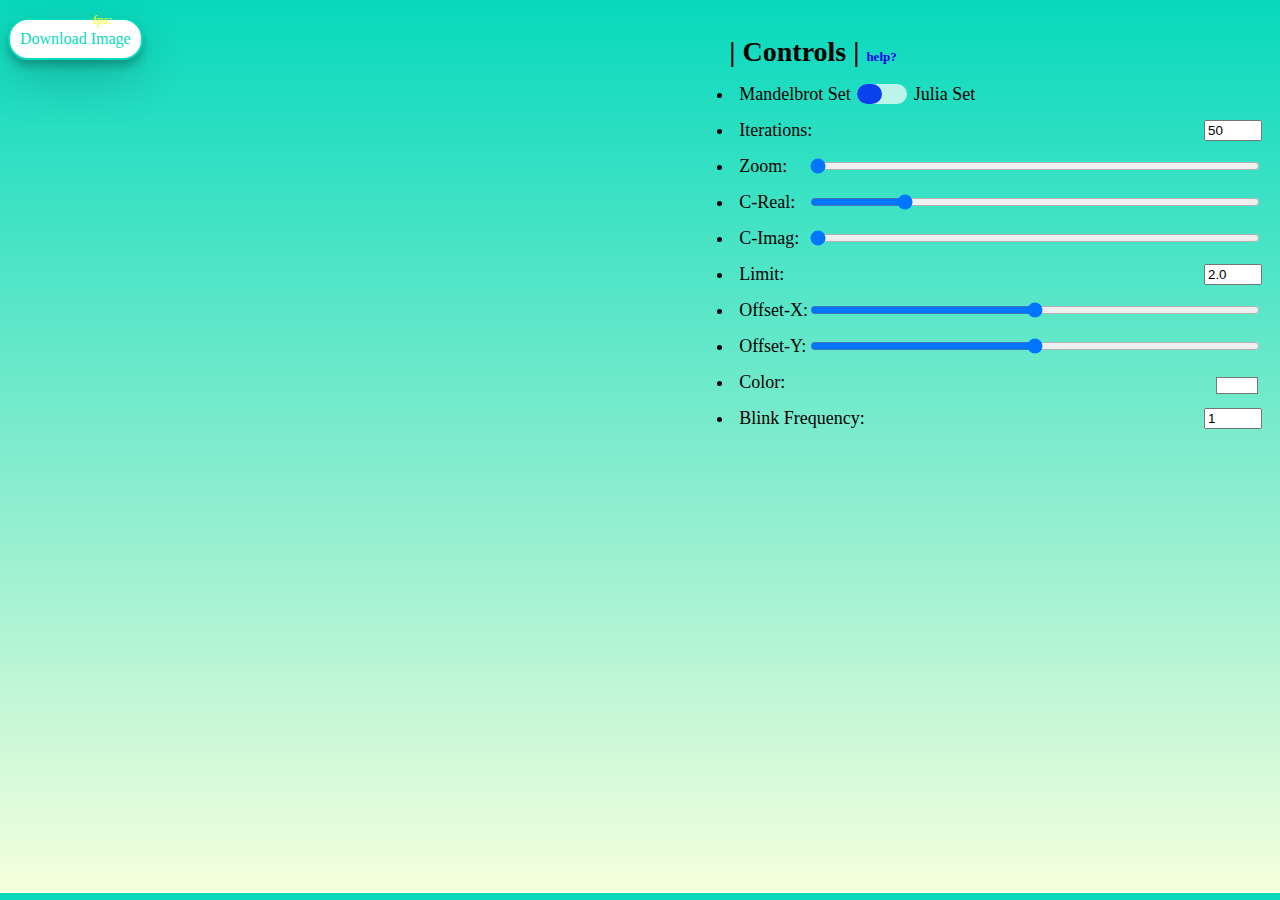
==== index.html @ c3b5316a "Merge pull request #4 from Thilagavathi1/master" ====
<!DOCTYPE html>
<html lang="en">
  <head>
    <meta charset="UTF-8" />
    <meta name="viewport" content="width=device-width, initial-scale=1.0" />

    <link rel="stylesheet" href="./css/main.css" />
    <link rel="icon" href="./favicon.png" type="image/icon type">
    <title>Mandelbrot Set</title>
  </head>
  <body>
    <div class="root">

      <div class="application">
        <label id="fps">fps: </label>
        <label id="title">Mandelbrot Set</label>
        <div id="canvas-container"></div>
        <div id="ui">
          <ul>
            | Controls |
            <a href="help.html" style="float: none; font-size: 13px; text-decoration: none;">help?</a>
            <li>Mandelbrot Set <input type="range" min="0" max="1" step="1" value="0" id="toggle-fractal"> Julia Set
            </li>
            <li>
              Iterations: <input type="number" value="50" id="iter" />
            </li>
            <li>
              Zoom:
              <input
                type="range"
                min="1.0"
                max="250"
                step="0.001"
                value="1.0"
                id="scale"
              />
            </li>
            <li>
              C-Real:
              <input
                type="range"
                min="-2.0"
                max="2.0"
                step="0.001"
                value="-1.2"
                id="c-real"
              />
            </li>
            <li>
              C-Imag:
              <input
                type="range"
                min="0.0"
                max="1.0"
                step="0.001"
                value="0.0"
                id="c-imag"
              />
            </li>
            <li>
              Limit: <input type="number" value="2.0" step="0.2" id="limit" />
            </li>
            <li>
              Offset-X:
              <input
                type="range"
                value="0.0"
                step="0.05"
                min="-1.0"
                max="1.0"
                id="offset-x"
              />
            </li>
            <li>
              Offset-Y:
              <input
                type="range"
                value="0.0"
                step="0.05"
                min="-1.0"
                max="1.0"
                id="offset-y"
              />
            </li>
            <li>Color: <input type="color" value="#ffffff" id="color" /></li>
            <li>
              Blink Frequency: <input type="number" value="1" id="color-freq" />
            </li>
          </ul>
        </div>
        <a id="download" download="mandelbrot_image.png" 
        onclick ="downloadCanvasAsImage(this)" >Download Image</a>
      </div>
      <div class="footer"></div>
    </div>

    <script>
      var downloadCanvasAsImage = function(){
      let canvasImage = document.getElementById('canvas').toDataURL('image/png');
      let xhr = new XMLHttpRequest();
      xhr.responseType = 'blob';
      xhr.onload = function () {
        let a = document.createElement('a');
        a.href = window.URL.createObjectURL(xhr.response);
        a.download = 'mandelbrot_image.png';
        a.style.display = 'none';
        document.body.appendChild(a);
        a.click();
        a.remove()
      };
      xhr.open('GET', canvasImage); // This is to download the canvas Image
      xhr.send();
     }
    </script>
    <script src="./js/shaders.js"></script>
    <script src="./js/constants.js"></script>
    <script src="./js/index.js"></script>
    <script src="./js/ui.js"></script>
  </body>
</html>
---- css/main.css ----
body {
  background: linear-gradient(to bottom, #07d9bd, #f6ffdd);
}

.root {
  height: 97.4vh;
}

#canvas-container {
  float: left;
}

#title {
  position: relative;
  left: -700px;
  top: 5px;
  color: white;
  font-size: 18px;
}

#fps {
  position: relative;
  left: -50px;
  color: yellow;
  font-size: 13px;
}

#ui {
  float: right;
}

#ui ul {
  font-size: 28px;
  font-weight: bold;
}

#ui li {
  font-size: 18px;
  margin: 5px;
  padding: 5px;
  font-weight: normal;
}

input {
  float: right;
}

input[type="number"] {
  width: 50px;
}

input[type="range"] {
  width: 450px;
}

input[type="color"] {
  border: none;
  background: none;
}

#toggle-fractal {
  float: none;
  width: 50px;
  transform: translate(0, 4px);

  -webkit-appearance: none;
  appearance: none;
  height: 20px;
  border-radius: 10px;
  background: white;
  outline: none;
  opacity: 0.7;
  -webkit-transition: 0.2s;
  transition: opacity 0.2s;
}

#toggle-fractal:hover {
  opacity: 1.5;
}

#toggle-fractal::-webkit-slider-thumb {
  -webkit-appearance: none;
  appearance: none;
  width: 25px;
  height: 20px;
  border-radius: 10px;
  background: blue;
  cursor: pointer;
}

#toggle-fractal::-webkit-slider-thumb:hover {
  background: darkblue;
}

#download {
  float: left;
  /* border: none; */
  border: 2px solid #07d9bd;

  text-decoration: none;
  border-radius: 20px;
  padding: 10px;
  margin: 10px 0px;
  background-color: white;
  color: #07d9bd;
  box-shadow: 0 6px 8px 0 rgba(0, 0, 0, 0.24), 0 17px 50px 0 rgba(0, 0, 0, 0.19);
  transition-duration: 0.1s;
}

#download:hover {
  background-color: #07d9bd;
  cursor: pointer;
  box-shadow: 0 12px 16px 0 rgba(0, 0, 0, 0.24),
    0 17px 50px 0 rgba(0, 0, 0, 0.19);
  color: white;
}
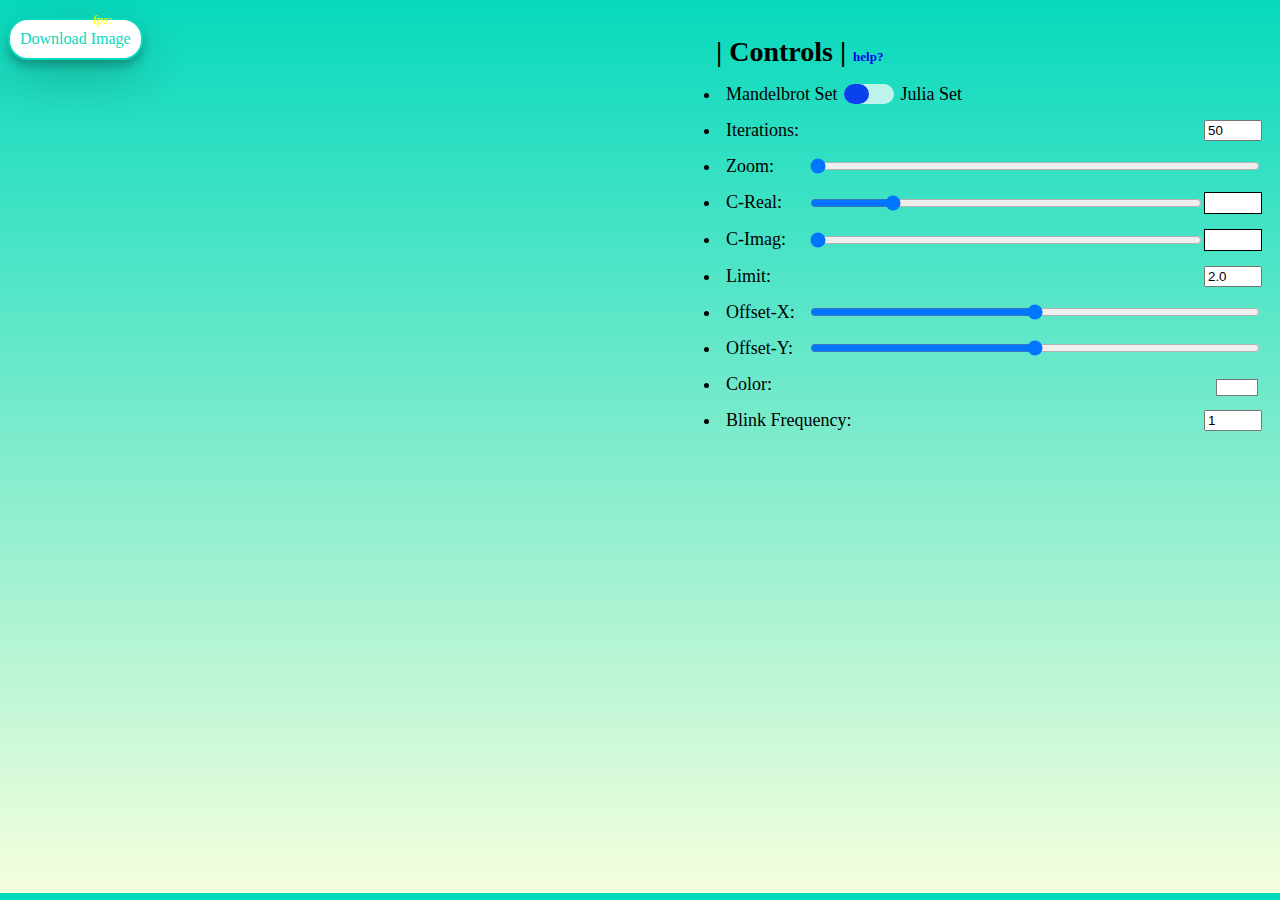
==== commit d77e32a9: "add C-Imag display" ====
--- a/index.html
+++ b/index.html
@@ -13,7 +13,7 @@
 
       <div class="application">
         <label id="fps">fps: </label>
-        <label id="title">Mandelbrot Set</label>
+        <label id="title">Mandelbrot Set and Julia Set</label>
         <div id="canvas-container"></div>
         <div id="ui">
           <ul>
@@ -36,27 +36,33 @@
               />
             </li>
             <li>
-              C-Real:
-              <input
+              <div id="displayer">
+                C-Real:
+                <input
                 type="range"
                 min="-2.0"
                 max="2.0"
                 step="0.001"
                 value="-1.2"
                 id="c-real"
-              />
+                />
+              <div class="display" id="c-real-display"></div>
+              </div>
             </li>
             <li>
-              C-Imag:
-              <input
+              <div id="displayer">
+                C-Imag:
+                <input
                 type="range"
                 min="0.0"
                 max="1.0"
                 step="0.001"
                 value="0.0"
                 id="c-imag"
-              />
-            </li>
+                />
+              <div class="display" id="c-imag-display"></div>
+              </div>
+              </li>
             <li>
               Limit: <input type="number" value="2.0" step="0.2" id="limit" />
             </li>
--- a/css/main.css
+++ b/css/main.css
@@ -8,6 +8,7 @@
 
 #canvas-container {
   float: left;
+  cursor: pointer;
 }
 
 #title {
@@ -114,3 +115,26 @@
     0 17px 50px 0 rgba(0, 0, 0, 0.19);
   color: white;
 }
+
+#displayer {
+  display: flex;
+}
+
+#c-imag {
+  width: 392px;
+  margin-left: 24px;
+}
+
+#c-real {
+  width: 392px;
+  margin-left: 28px;
+}
+
+.display {
+  background-color: white;
+  border: 1px solid black;
+  width: 52px;
+  padding: 1px 2px;
+  height: 18px;
+  font-size: 14px;
+}
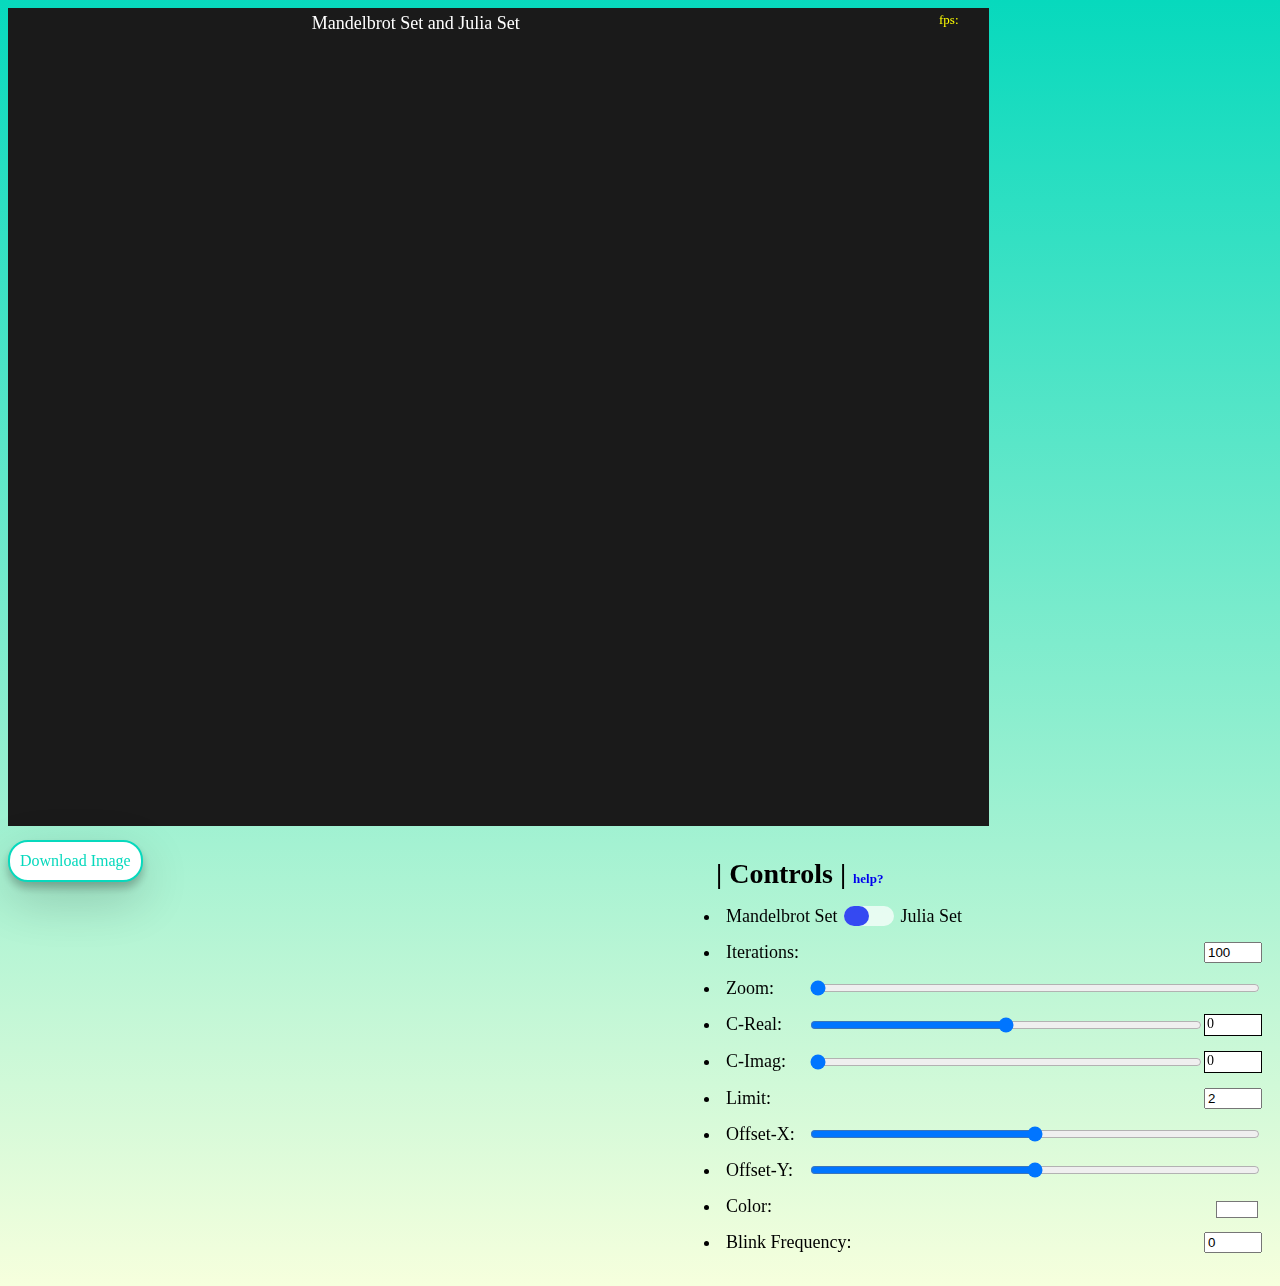
==== commit 0675fe75: "Format code and reset to default values when the set is toggled" ====
--- a/index.html
+++ b/index.html
@@ -1,107 +1,73 @@
 <!DOCTYPE html>
 <html lang="en">
-  <head>
-    <meta charset="UTF-8" />
-    <meta name="viewport" content="width=device-width, initial-scale=1.0" />
 
-    <link rel="stylesheet" href="./css/main.css" />
-    <link rel="icon" href="./favicon.png" type="image/icon type">
-    <title>Mandelbrot Set</title>
-  </head>
-  <body>
-    <div class="root">
+<head>
+  <meta charset="UTF-8" />
+  <meta name="viewport" content="width=device-width, initial-scale=1.0" />
 
-      <div class="application">
-        <label id="fps">fps: </label>
-        <label id="title">Mandelbrot Set and Julia Set</label>
-        <div id="canvas-container"></div>
-        <div id="ui">
-          <ul>
-            | Controls |
-            <a href="help.html" style="float: none; font-size: 13px; text-decoration: none;">help?</a>
-            <li>Mandelbrot Set <input type="range" min="0" max="1" step="1" value="0" id="toggle-fractal"> Julia Set
-            </li>
-            <li>
-              Iterations: <input type="number" value="50" id="iter" />
-            </li>
-            <li>
-              Zoom:
-              <input
-                type="range"
-                min="1.0"
-                max="250"
-                step="0.001"
-                value="1.0"
-                id="scale"
-              />
-            </li>
-            <li>
-              <div id="displayer">
-                C-Real:
-                <input
-                type="range"
-                min="-2.0"
-                max="2.0"
-                step="0.001"
-                value="-1.2"
-                id="c-real"
-                />
+  <link rel="stylesheet" href="./css/main.css" />
+  <link rel="icon" href="./favicon.png" type="image/icon type">
+  <title>Mandelbrot Set</title>
+</head>
+
+<body>
+  <div class="root">
+
+    <div class="application">
+      <label id="fps">fps: </label>
+      <label id="title">Mandelbrot Set and Julia Set</label>
+      <div id="canvas-container"></div>
+      <div id="ui">
+        <ul>
+          | Controls |
+          <a href="help.html" style="float: none; font-size: 13px; text-decoration: none;">help?</a>
+          <li>Mandelbrot Set <input type="range" min="0" max="1" step="1" value="0" id="toggle-fractal"> Julia Set
+          </li>
+          <li>
+            Iterations: <input type="number" value="50" id="iter" />
+          </li>
+          <li>
+            Zoom:
+            <input type="range" min="1.0" max="250" step="0.001" value="1.0" id="scale" />
+          </li>
+          <li>
+            <div id="displayer">
+              C-Real:
+              <input type="range" min="-2.0" max="2.0" step="0.001" value="-1.2" id="c-real" />
               <div class="display" id="c-real-display"></div>
-              </div>
-            </li>
-            <li>
-              <div id="displayer">
-                C-Imag:
-                <input
-                type="range"
-                min="0.0"
-                max="1.0"
-                step="0.001"
-                value="0.0"
-                id="c-imag"
-                />
+            </div>
+          </li>
+          <li>
+            <div id="displayer">
+              C-Imag:
+              <input type="range" min="0.0" max="1.0" step="0.001" value="0.0" id="c-imag" />
               <div class="display" id="c-imag-display"></div>
-              </div>
-              </li>
-            <li>
-              Limit: <input type="number" value="2.0" step="0.2" id="limit" />
-            </li>
-            <li>
-              Offset-X:
-              <input
-                type="range"
-                value="0.0"
-                step="0.05"
-                min="-1.0"
-                max="1.0"
-                id="offset-x"
-              />
-            </li>
-            <li>
-              Offset-Y:
-              <input
-                type="range"
-                value="0.0"
-                step="0.05"
-                min="-1.0"
-                max="1.0"
-                id="offset-y"
-              />
-            </li>
-            <li>Color: <input type="color" value="#ffffff" id="color" /></li>
-            <li>
-              Blink Frequency: <input type="number" value="1" id="color-freq" />
-            </li>
-          </ul>
-        </div>
-        <a id="download" download="mandelbrot_image.png" 
-        onclick ="downloadCanvasAsImage(this)" >Download Image</a>
+            </div>
+          </li>
+          <li>
+            Limit: <input type="number" value="2.0" step="0.2" id="limit" />
+          </li>
+          <li>
+            Offset-X:
+            <input type="range" value="0.0" step="0.05" min="-1.0" max="1.0" id="offset-x" />
+          </li>
+          <li>
+            Offset-Y:
+            <input type="range" value="0.0" step="0.05" min="-1.0" max="1.0" id="offset-y" />
+          </li>
+          <li>Color: <input type="color" value="#ffffff" id="color" /></li>
+          <li>
+            Blink Frequency: <input type="number" value="1" id="color-freq" />
+          </li>
+        </ul>
       </div>
-      <div class="footer"></div>
+      <a id="download" download="mandelbrot_image.png" onclick="downloadCanvasAsImage(this)">Download Image</a>
     </div>
+    <div class="footer"></div>
+  </div>
 
-    <script>
-      var downloadCanvasAsImage = function(){
+  <script>
+    var downloadCanvasAsImage = function () {
       let canvasImage = document.getElementById('canvas').toDataURL('image/png');
       let xhr = new XMLHttpRequest();
       xhr.responseType = 'blob';
@@ -116,11 +82,12 @@
       };
       xhr.open('GET', canvasImage); // This is to download the canvas Image
       xhr.send();
-     }
-    </script>
-    <script src="./js/shaders.js"></script>
-    <script src="./js/constants.js"></script>
-    <script src="./js/index.js"></script>
-    <script src="./js/ui.js"></script>
-  </body>
-</html>
+    }
+  </script>
+  <script src="./js/shaders.js"></script>
+  <script src="./js/constants.js"></script>
+  <script src="./js/index.js"></script>
+  <script src="./js/ui.js"></script>
+</body>
+
+</html>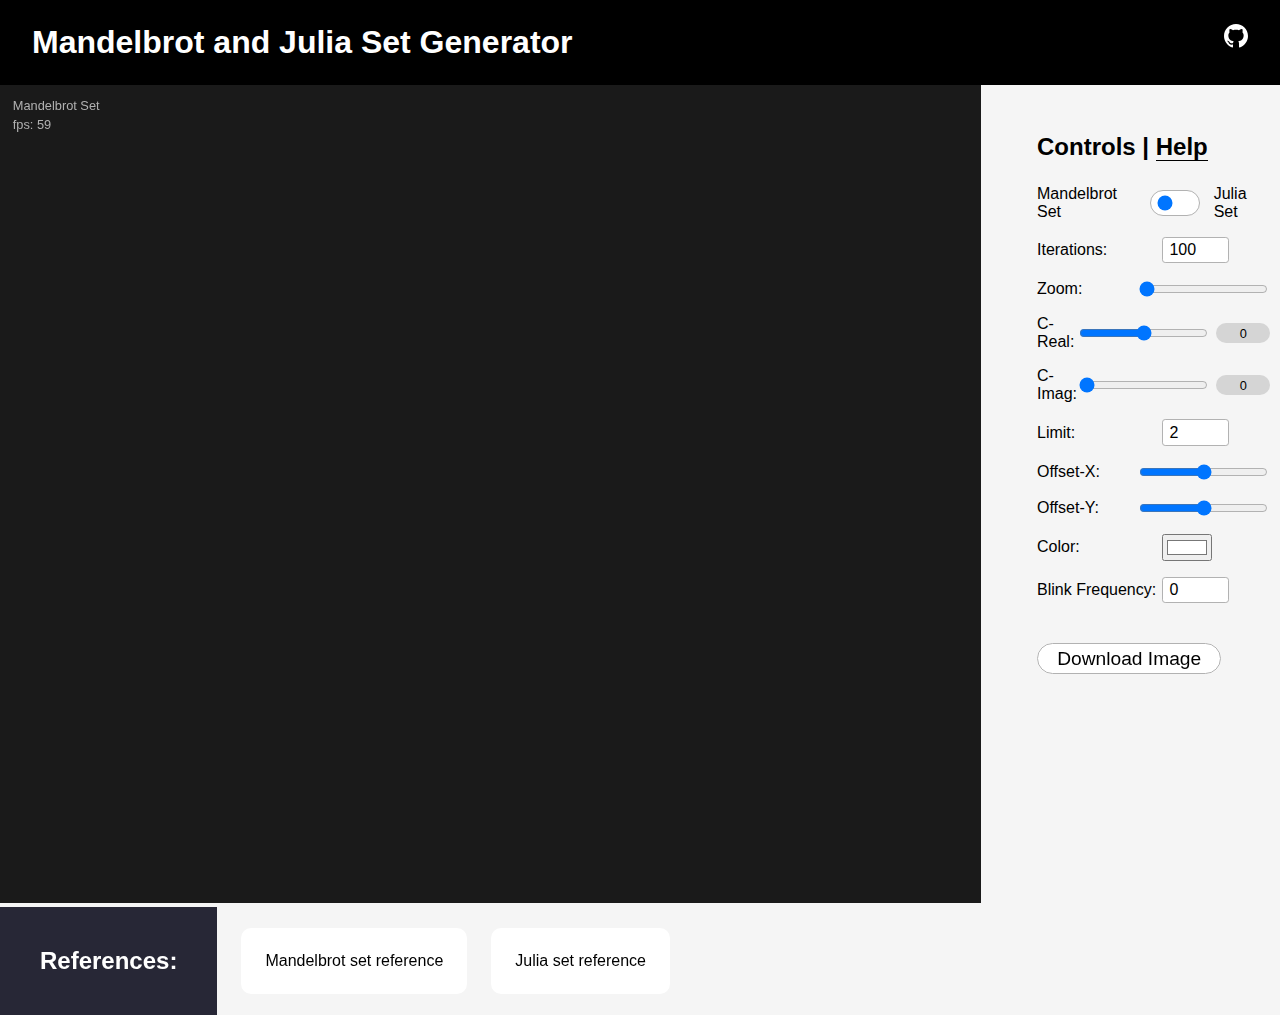
==== commit 4227faf0: "Main page styles improved" ====
--- a/index.html
+++ b/index.html
@@ -7,64 +7,83 @@
 
   <link rel="stylesheet" href="./css/main.css" />
   <link rel="icon" href="./favicon.png" type="image/icon type">
-  <title>Mandelbrot Set</title>
+  <title>Mandelbrot and Julia Set Generator</title>
 </head>
 
 <body>
-  <div class="root">
-
-    <div class="application">
-      <label id="fps">fps: </label>
-      <label id="title">Mandelbrot Set and Julia Set</label>
+  <nav>
+    <h1 class="main-heading">
+      <a href="./index.html">Mandelbrot and Julia Set Generator</a>
+    </h1>
+    <a href="https://github.com/ShishirBhandari/mandelbrot-set-generator">
+      <svg xmlns="http://www.w3.org/2000/svg" width="24" height="24" viewBox="0 0 24 24">
+        <path d="M12 0c-6.626 0-12 5.373-12 12 0 5.302 3.438 9.8 8.207 11.387.599.111.793-.261.793-.577v-2.234c-3.338.726-4.033-1.416-4.033-1.416-.546-1.387-1.333-1.756-1.333-1.756-1.089-.745.083-.729.083-.729 1.205.084 1.839 1.237 1.839 1.237 1.07 1.834 2.807 1.304 3.492.997.107-.775.418-1.305.762-1.604-2.665-.305-5.467-1.334-5.467-5.931 0-1.311.469-2.381 1.236-3.221-.124-.303-.535-1.524.117-3.176 0 0 1.008-.322 3.301 1.23.957-.266 1.983-.399 3.003-.404 1.02.005 2.047.138 3.006.404 2.291-1.552 3.297-1.23 3.297-1.23.653 1.653.242 2.874.118 3.176.77.84 1.235 1.911 1.235 3.221 0 4.609-2.807 5.624-5.479 5.921.43.372.823 1.102.823 2.222v3.293c0 .319.192.694.801.576 4.765-1.589 8.199-6.086 8.199-11.386 0-6.627-5.373-12-12-12z"></path>
+      </svg>
+    </a>
+  </nav>
+  <main>
+    <section class="app">
+      <div id="fps">fps: 59</div>
+      <div id="title">Mandelbrot Set</div>
       <div id="canvas-container"></div>
-      <div id="ui">
-        <ul>
-          | Controls |
-          <a href="help.html" style="float: none; font-size: 13px; text-decoration: none;">help?</a>
-          <li>Mandelbrot Set <input type="range" min="0" max="1" step="1" value="0" id="toggle-fractal"> Julia Set
-          </li>
-          <li>
-            Iterations: <input type="number" value="50" id="iter" />
-          </li>
-          <li>
-            Zoom:
-            <input type="range" min="1.0" max="250" step="0.001" value="1.0" id="scale" />
-          </li>
-          <li>
-            <div id="displayer">
-              C-Real:
-              <input type="range" min="-2.0" max="2.0" step="0.001" value="-1.2" id="c-real" />
-              <div class="display" id="c-real-display"></div>
-            </div>
-          </li>
-          <li>
-            <div id="displayer">
-              C-Imag:
-              <input type="range" min="0.0" max="1.0" step="0.001" value="0.0" id="c-imag" />
-              <div class="display" id="c-imag-display"></div>
-            </div>
-          </li>
-          <li>
-            Limit: <input type="number" value="2.0" step="0.2" id="limit" />
-          </li>
-          <li>
-            Offset-X:
-            <input type="range" value="0.0" step="0.05" min="-1.0" max="1.0" id="offset-x" />
-          </li>
-          <li>
-            Offset-Y:
-            <input type="range" value="0.0" step="0.05" min="-1.0" max="1.0" id="offset-y" />
-          </li>
-          <li>Color: <input type="color" value="#ffffff" id="color" /></li>
-          <li>
-            Blink Frequency: <input type="number" value="1" id="color-freq" />
-          </li>
-        </ul>
-      </div>
-      <a id="download" download="mandelbrot_image.png" onclick="downloadCanvasAsImage(this)">Download Image</a>
-    </div>
-    <div class="footer"></div>
-  </div>
+    </section>
+    <section class="controls">
+      <h2>Controls | <a class="help" href="./help.html">Help</a></h2>
+      <ul>
+        <li>
+          Mandelbrot Set <input type="range" min="0" max="1" step="1" value="0" id="toggle-fractal"> Julia Set
+        </li>
+        <li>
+          <span class="name">Iterations:</span>
+          <input type="number" value="50" id="iter"/>
+        </li>
+        <li>
+          <span class="name">Zoom:</span>
+          <input type="range" min="1.0" max="250" step="0.001" value="1.0" id="scale" />
+        </li>
+        <li>
+          <span class="name">C-Real:</span>
+          <input type="range" min="-2.0" max="2.0" step="0.001" value="-1.2" id="c-real" />
+          <span class="display" id="c-real-display"></span>
+        </li>
+        <li>
+          <span class="name">C-Imag:</span>
+          <input type="range" min="0.0" max="1.0" step="0.001" value="0.0" id="c-imag" />
+          <span class="display" id="c-imag-display"></span>
+        </li>
+        <li>
+          <span class="name">Limit:</span>
+          <input type="number" value="2.0" step="0.2" id="limit" />
+        </li>
+        <li>
+          <span class="name">Offset-X:</span>
+          <input type="range" value="0.0" step="0.05" min="-1.0" max="1.0" id="offset-x" />
+        </li>
+        <li>
+          <span class="name">Offset-Y:</span>
+          <input type="range" value="0.0" step="0.05" min="-1.0" max="1.0" id="offset-y" />
+        </li>
+        <li>
+          <span class="name">Color:</span>
+          <input type="color" value="#ffffff" id="color" />
+        </li>
+        <li>
+          <span class="name">Blink Frequency:</span>
+          <input type="number" value="1" id="color-freq" />
+        </li>
+        <li>
+          <h2>
+            <a id="download" download="mandelbrot_image.png" onclick="downloadCanvasAsImage(this)" href="#">Download Image</a>
+          </h2>
+        </li>
+      </ul>
+    </section>
+  </main>
+  <footer>
+    <h2 class="code-line">References:</h2>
+    <a href="https://en.wikipedia.org/wiki/Mandelbrot_set">Mandelbrot set reference</a>
+    <a href="https://en.wikipedia.org/wiki/Julia_set">Julia set reference</a>
+  </footer>
 
   <script>
     var downloadCanvasAsImage = function () {
--- a/css/main.css
+++ b/css/main.css
@@ -1,140 +1,163 @@
 body {
-  background: linear-gradient(to bottom, #07d9bd, #f6ffdd);
+  font-family: Arial, Helvetica, sans-serif;
+  background: whitesmoke;
+  margin: 0;
+  padding: 0;
 }
 
-.root {
-  height: 97.4vh;
+* {
+  box-sizing: border-box;
 }
 
-#canvas-container {
-  float: left;
-  cursor: pointer;
+h1 {
+  padding: 0;
+  margin: 0;
 }
 
-#title {
-  position: relative;
-  left: -700px;
-  top: 5px;
-  color: white;
-  font-size: 18px;
+h2 {
+  padding: 0;
+  margin: 1em 0;
 }
 
-#fps {
-  position: relative;
-  left: -50px;
-  color: yellow;
-  font-size: 13px;
+a {
+  text-decoration: none;
 }
 
-#ui {
-  float: right;
+nav {
+  display: flex;
+  justify-content: space-between;
+  position: sticky;
+  top: 0;
+  text-align: left;
+  padding: 1.5rem 2rem;
+  background: #000;
+  color: #fff;
+  z-index: 1;
 }
 
-#ui ul {
-  font-size: 28px;
-  font-weight: bold;
+nav a {
+  color: #fff;
 }
 
-#ui li {
-  font-size: 18px;
-  margin: 5px;
-  padding: 5px;
-  font-weight: normal;
+nav svg {
+  fill: white;
+  transition: all 0.3s ease-in-out;
 }
 
-input {
-  float: right;
+nav svg:hover {
+  transform: scale(1.2);
 }
 
-input[type="number"] {
-  width: 50px;
+main {
+  display: flex;
 }
 
-input[type="range"] {
-  width: 450px;
+#fps, #title {
+  position: absolute;
+  color: #b0b0b0;
+  font-size: .8em;
+}
+#fps {
+  margin: 2.5em 0 0 1em;
+}
+#title {
+  margin: 1em 0 0 1em;
 }
 
-input[type="color"] {
-  border: none;
-  background: none;
+.controls {
+  flex: auto;
+  padding: 1.5rem 1.5rem 1.5rem 3.5rem;
+}
+
+.help {
+  color: #000;
+  border-bottom: 1px solid #000;
+}
+
+#download {
+  font-weight: normal;
+  font-size: .8em;
+  padding: 0.2em 1em;
+  background: #fff;
+  border: 1px solid #B2B2B2;
+  border-radius: 1em;
+  color: #000;
+}
+
+.controls ul {
+  list-style: none;
+  padding: 0;
+  margin: 0;
+  max-width: 450px;
+}
+
+.controls li {
+  display: flex;
+  padding: 0;
+  margin: 0 0 1rem 0;
+  align-items: center;
+}
+
+.controls input[type="range"] {
+  flex: auto;
+}
+
+.controls input[type="number"] {
+  width: 4.2em;
+  font-size: 1em;
+  padding: .2em .4em;
+  border-radius: .2em;
+  border: 1px solid #B2B2B2;
 }
 
 #toggle-fractal {
-  float: none;
+  flex: none;
   width: 50px;
-  transform: translate(0, 4px);
-
+  height: 2em;
+  margin: 0 1em;
+  padding: 0.4em;
+  border: 1px solid #B2B2B2;
+  border-radius: 1em;
   -webkit-appearance: none;
   appearance: none;
-  height: 20px;
-  border-radius: 10px;
-  background: white;
-  outline: none;
-  opacity: 0.7;
-  -webkit-transition: 0.2s;
-  transition: opacity 0.2s;
 }
 
-#toggle-fractal:hover {
-  opacity: 1.5;
+.controls .name {
+  flex-basis: 125px;
 }
 
-#toggle-fractal::-webkit-slider-thumb {
-  -webkit-appearance: none;
-  appearance: none;
-  width: 25px;
-  height: 20px;
-  border-radius: 10px;
-  background: blue;
-  cursor: pointer;
+.controls .display {
+  min-width: 4.2em;
+  padding: .2em .6em;
+  margin-left: .5em;
+  font-size: .8em;
+  border-radius:0.8em;
+  background: #d5d5d5;
+  text-align: center;
 }
 
-#toggle-fractal::-webkit-slider-thumb:hover {
-  background: darkblue;
+footer {
+  display: flex;
+  align-items: center;
 }
 
-#download {
-  float: left;
-  /* border: none; */
-  border: 2px solid #07d9bd;
-
-  text-decoration: none;
-  border-radius: 20px;
-  padding: 10px;
-  margin: 10px 0px;
-  background-color: white;
-  color: #07d9bd;
-  box-shadow: 0 6px 8px 0 rgba(0, 0, 0, 0.24), 0 17px 50px 0 rgba(0, 0, 0, 0.19);
-  transition-duration: 0.1s;
+footer h2 {
+  padding: 2.5rem;
+  margin: 0;
+  background: rgb(39, 39, 54);
+  color: white;
+  font-size: 1.5rem;
 }
 
-#download:hover {
-  background-color: #07d9bd;
-  cursor: pointer;
-  box-shadow: 0 12px 16px 0 rgba(0, 0, 0, 0.24),
-    0 17px 50px 0 rgba(0, 0, 0, 0.19);
-  color: white;
+footer a {
+  font-size: 1rem;
+  padding: 1.5rem;
+  margin-left: 1.5rem;
+  background: white;
+  color: black;
+  border-radius: 10px;
+  transition: all 0.3s ease;
 }
-
-#displayer {
-  display: flex;
-}
-
-#c-imag {
-  width: 392px;
-  margin-left: 24px;
-}
-
-#c-real {
-  width: 392px;
-  margin-left: 28px;
-}
-
-.display {
-  background-color: white;
-  border: 1px solid black;
-  width: 52px;
-  padding: 1px 2px;
-  height: 18px;
-  font-size: 14px;
-}
+footer a:hover {
+  box-shadow: 0 0 30px rgb(218 218 218);
+}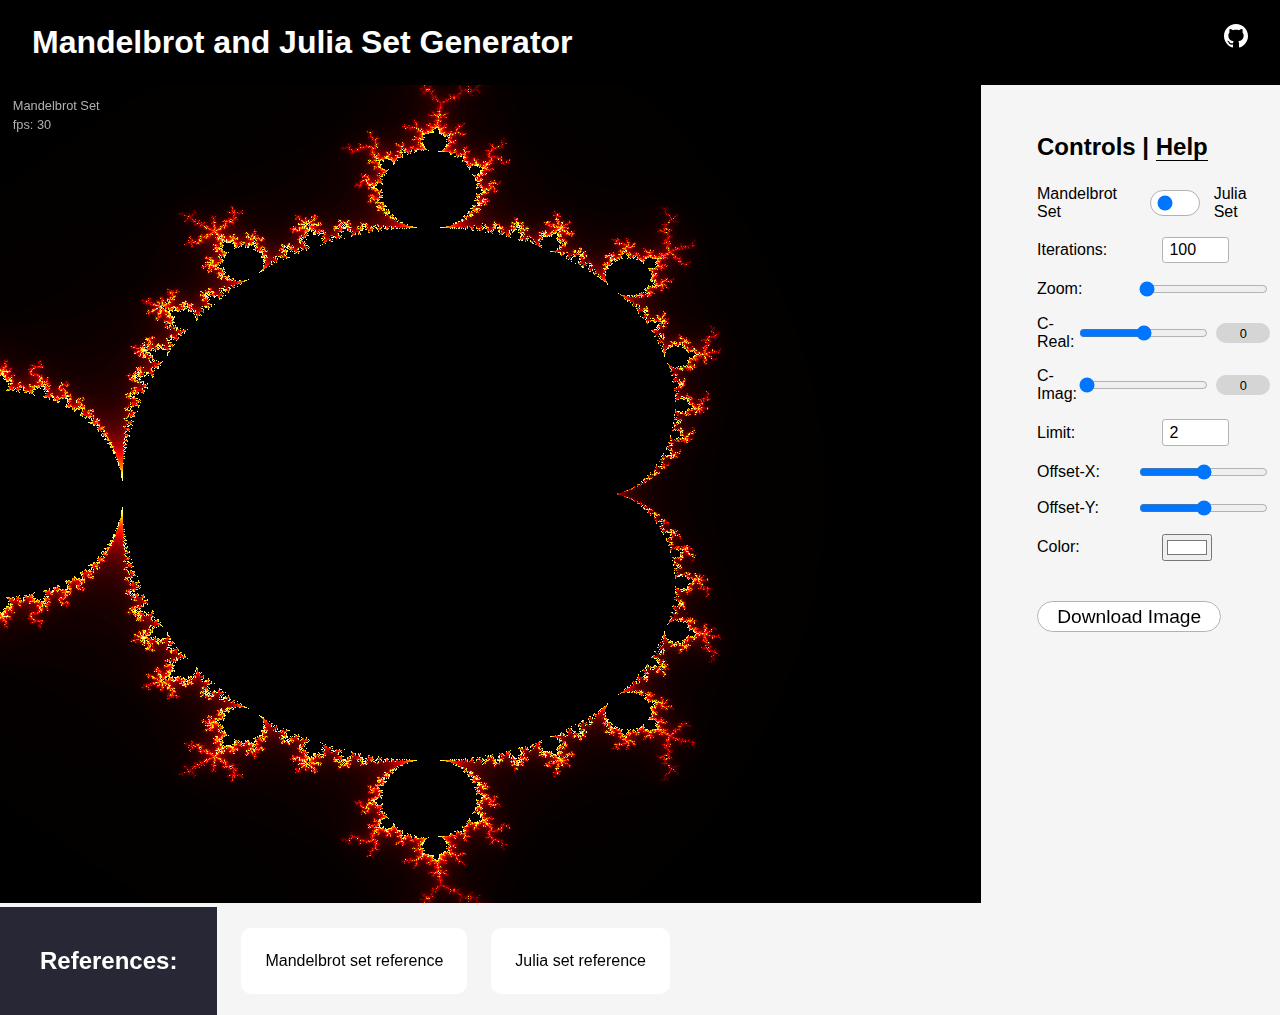
==== commit fbcadddc: "Remove blink" ====
--- a/index.html
+++ b/index.html
@@ -68,10 +68,6 @@
           <input type="color" value="#ffffff" id="color" />
         </li>
         <li>
-          <span class="name">Blink Frequency:</span>
-          <input type="number" value="1" id="color-freq" />
-        </li>
-        <li>
           <h2>
             <a id="download" download="mandelbrot_image.png" onclick="downloadCanvasAsImage(this)" href="#">Download Image</a>
           </h2>
